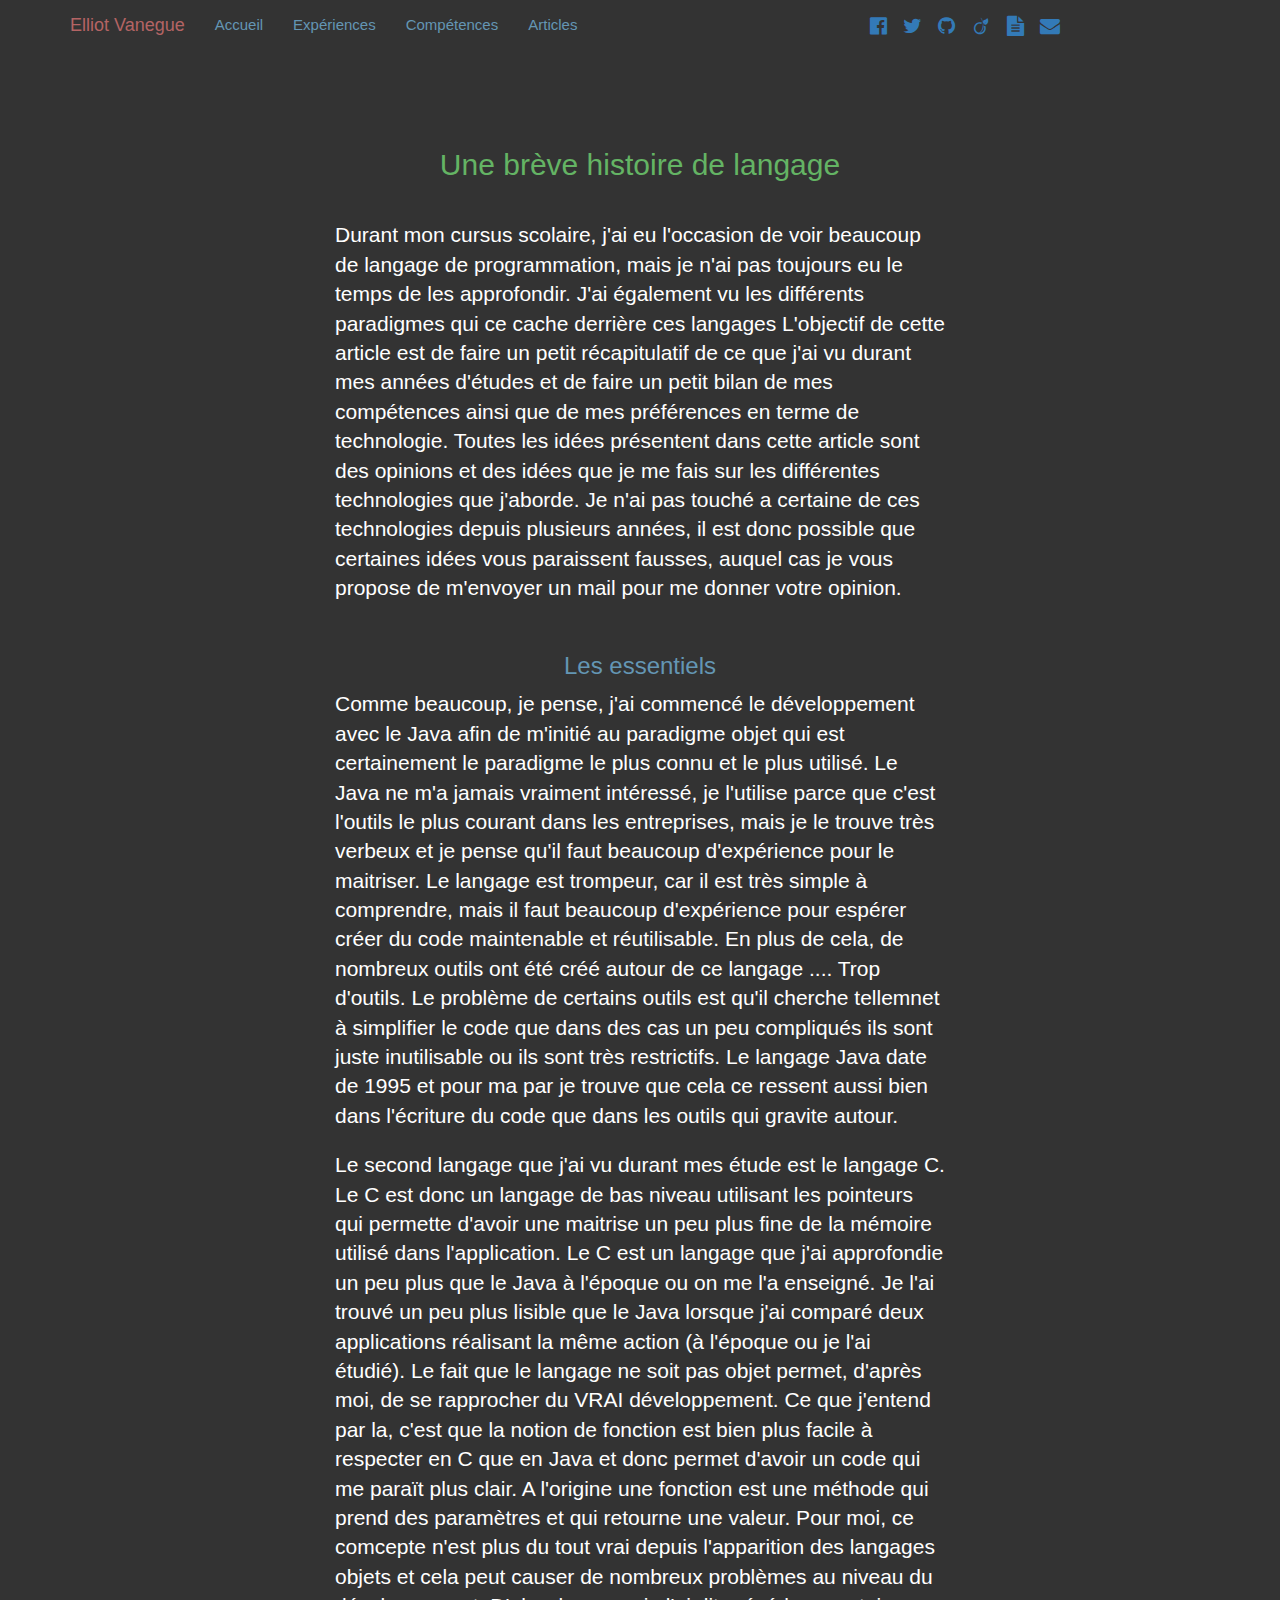
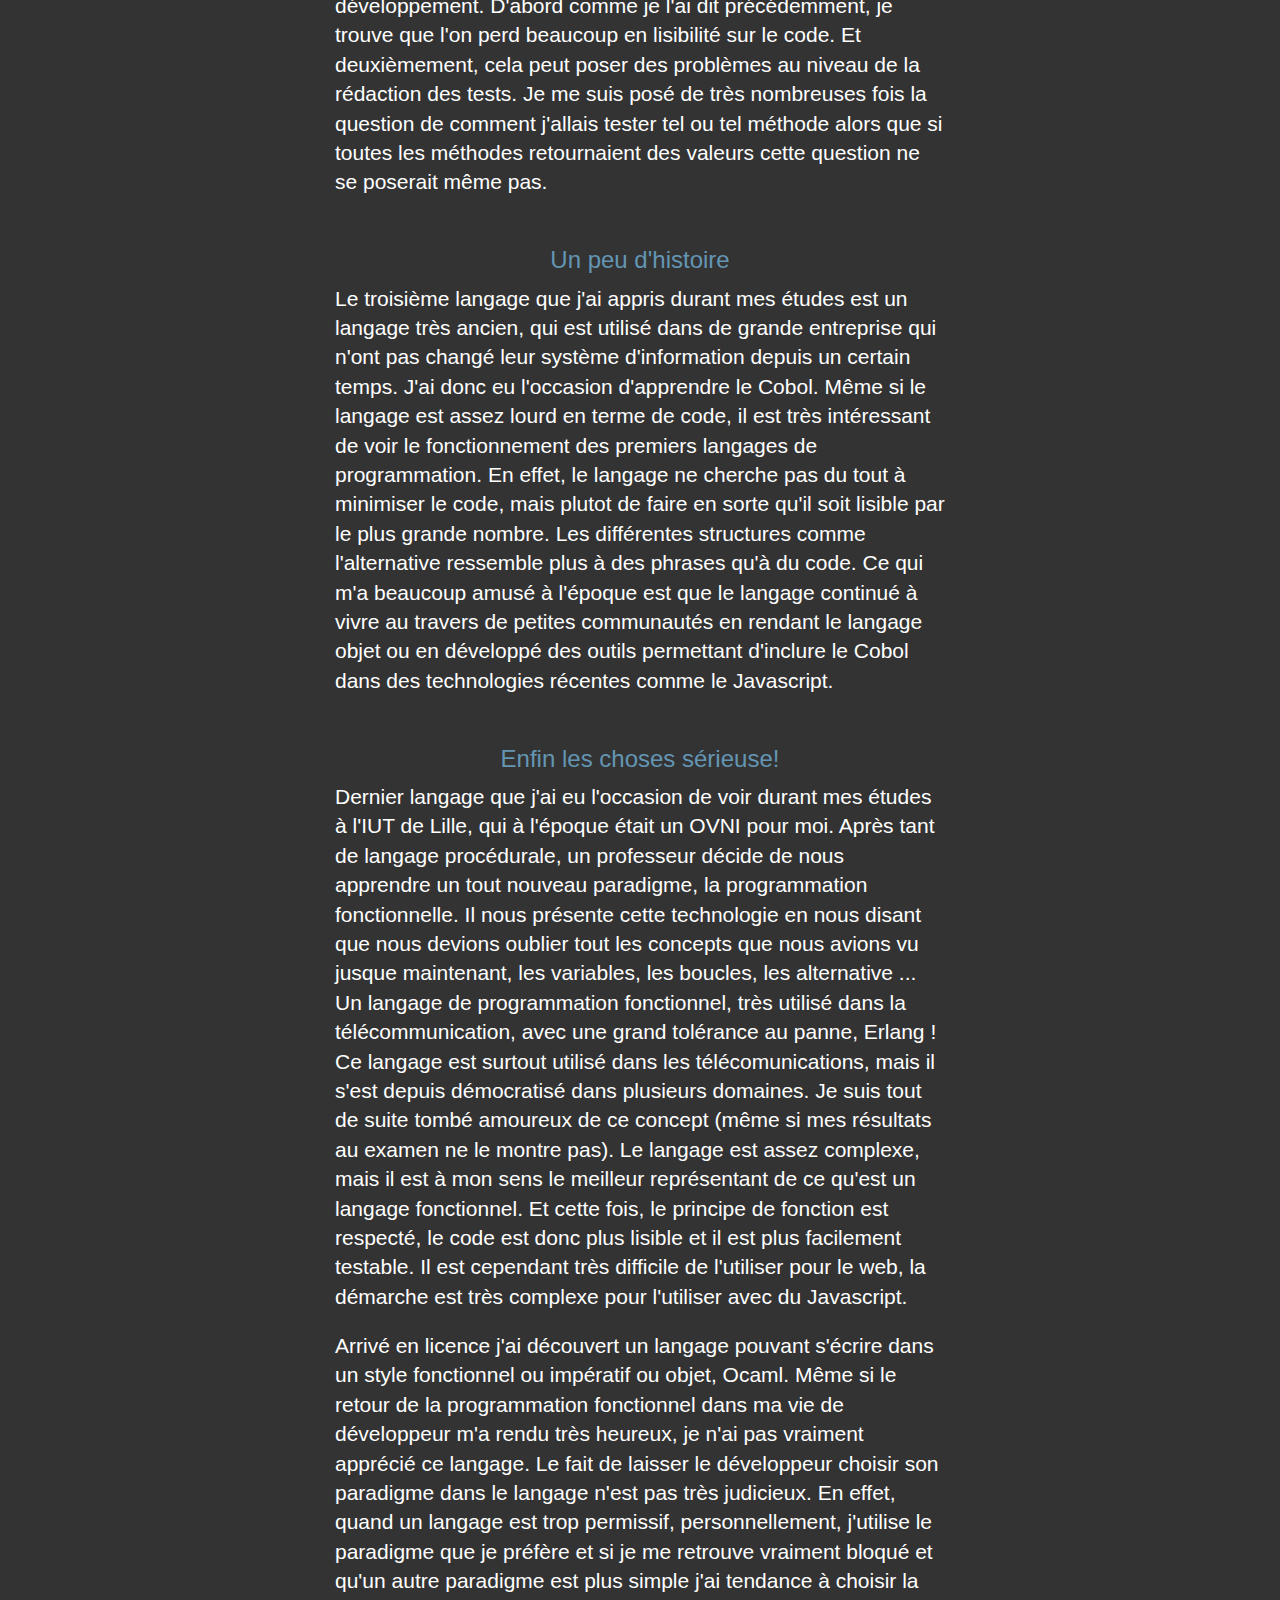
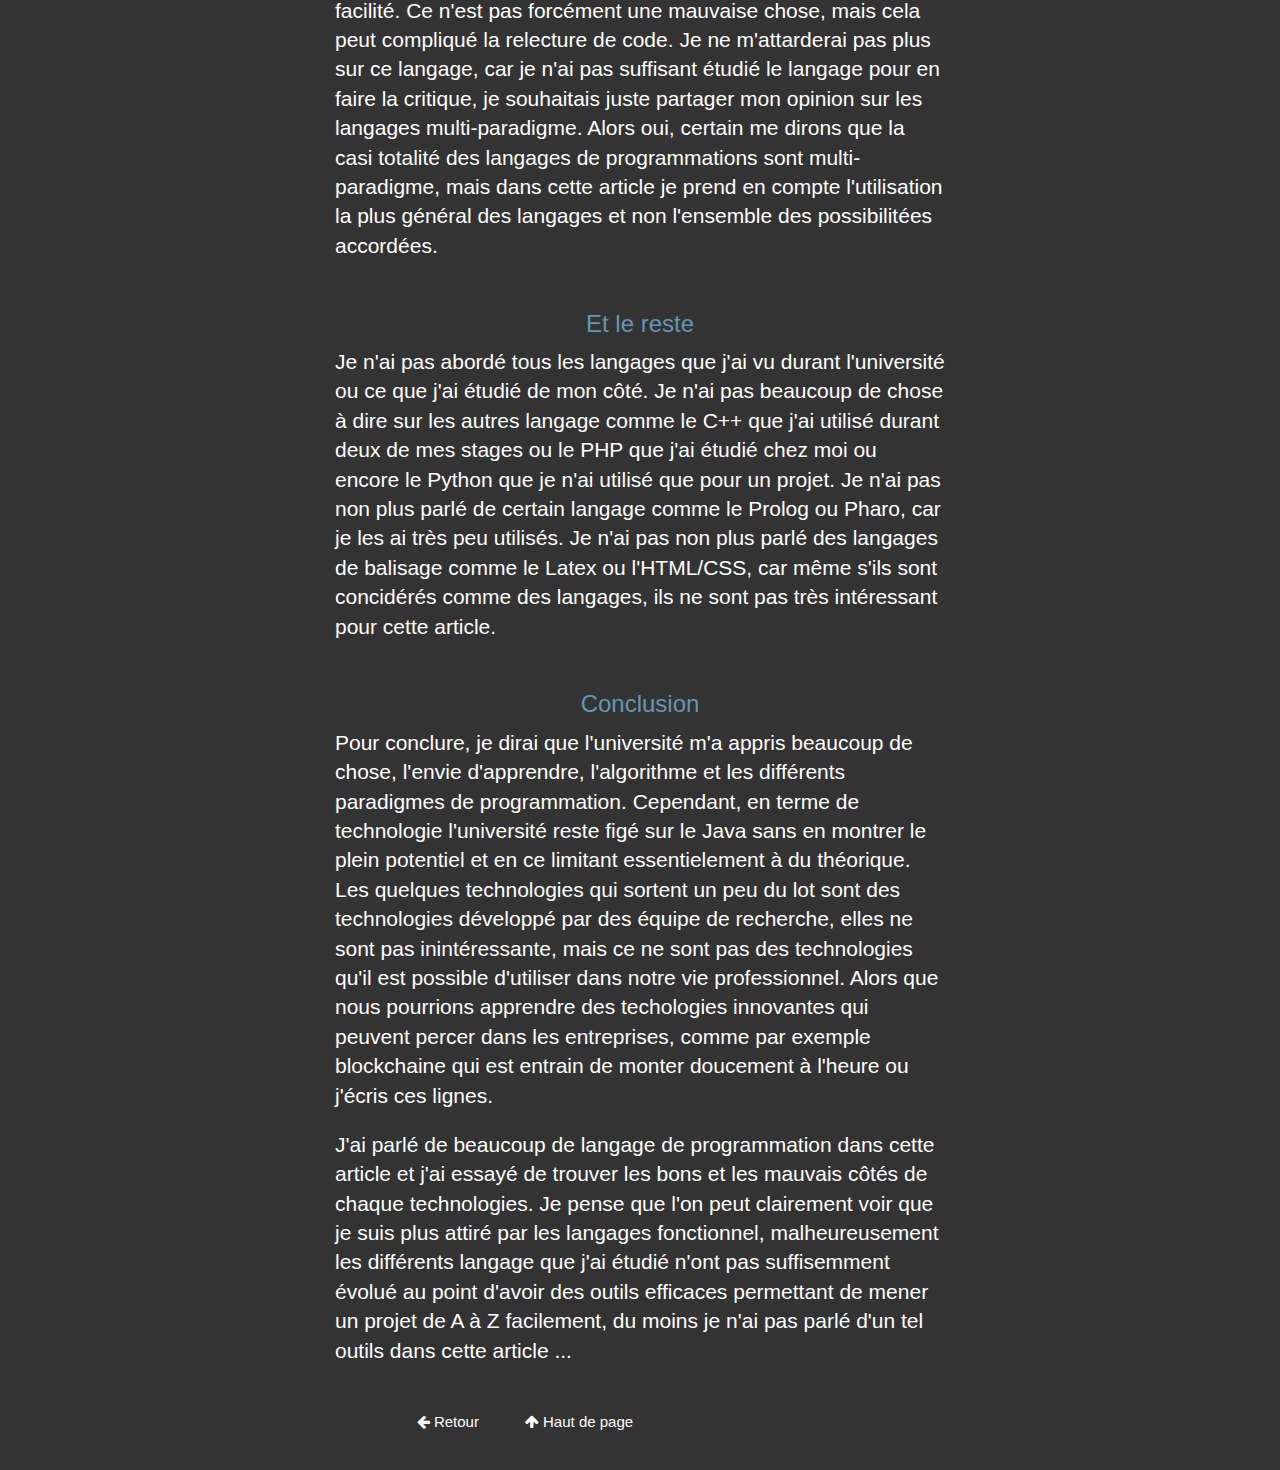
==== articles/articleLangue.html @ 7428392f "refonte du site" ====
<!DOCTYPE html>
<html lang="en">
  <head>
    <meta charset="utf-8">
    <meta http-equiv="X-UA-Compatible" content="IE=edge">
    <meta name="viewport" content="width=device-width, initial-scale=1">
    <!-- The above 3 meta tags *must* come first in the head; any other head content must come *after* these tags -->
    <meta name="description" content="">
    <meta name="author" content="">
    <link rel="icon" href="../../../favicon.ico">

    <title>Site personnel Elliot Vanegue</title>

    <!-- Bootstrap core CSS -->
    <link href="../bootstrap/css/bootstrap.min.css" rel="stylesheet">

    <!-- Custom styles for this template -->
    <link href="../style.css" rel="stylesheet">

    <!-- icone -->
    <link href="../font-awesome/css/font-awesome.min.css" rel="stylesheet">

    <!-- HTML5 shim and Respond.js for IE8 support of HTML5 elements and media queries -->
    <!--[if lt IE 9]>
      <script src="https://oss.maxcdn.com/html5shiv/3.7.3/html5shiv.min.js"></script>
      <script src="https://oss.maxcdn.com/respond/1.4.2/respond.min.js"></script>
    <![endif]-->
  </head>

  <body id="haut-de-page">

    <nav class="navbar navbar-default transparent">
      <div class="container">
        <div class="navbar-header">
          <a class="navbar-brand" href="index.html" id="title">Elliot Vanegue</a>
        </div>
        <div class="collapse navbar-collapse">
          <ul class="nav navbar-nav">
            <li><a href="index.html">Accueil</a></li>
            <li><a href="experience.html">Expériences</a></li>
            <li><a href="competence.html">Compétences</a></li>
            <li><a href="article.html">Articles</a></li>
          </ul>
          <ul class="fa-ul" id="socialNetwork">
            <li><a href="https://fr-fr.facebook.com/elliot.vanegue"><i class= "fa-li fa-lg fa fa-facebook-official"></i></a></li>
            <li><a href="https://twitter.com/agoryu15"><i class= "fa-li fa-lg fa fa-twitter"></i></a></li>
            <li><a href="https://github.com/agoryu?tab=repositories"><i class= "fa-li fa-lg fa fa-github"></i></a></li>
            <li><a href="http://fr.viadeo.com/fr/profile/elliot.vanegue"><i class= "fa-li fa-lg fa fa-viadeo"></i></a></li>
            <li><a href="documents/cvElliot.pdf"><i class= "fa-li fa-lg fa fa-file-text"></i></a></li>
            <li><a href="mailto:vang158@live.fr"><i class= "fa-li fa-lg fa fa-envelope"></i></a></li>
          </ul>
        </div><!--/.nav-collapse -->
      </div>
    </nav>

    <div class="container container-article">
      <div class="page-header">
        <h2>Une brève histoire de langage</h2>
      </div>
      <p class="lead">
        Durant mon cursus scolaire, j'ai eu l'occasion de voir beaucoup de langage de
        programmation, mais je n'ai pas toujours eu le temps de les approfondir.
        J'ai également vu les différents paradigmes qui ce cache derrière ces langages
        L'objectif de cette article est de faire un petit récapitulatif de ce que j'ai
        vu durant mes années d'études et de faire un petit bilan de mes compétences ainsi
        que de mes préférences en terme de technologie.

        <!-- peut etre mettre sa pour l'ensemble des articles -->
        Toutes les idées présentent dans
        cette article sont des opinions et des idées que je me fais sur les différentes
        technologies que j'aborde. Je n'ai pas touché a certaine de ces technologies depuis
        plusieurs années, il est donc possible que certaines idées vous paraissent fausses,
        auquel cas je vous propose de m'envoyer un mail pour me donner votre opinion.
      </p>

      <h3> Les essentiels </h3>
      <p class="lead">
        Comme beaucoup, je pense, j'ai commencé le développement avec le Java afin de
        m'initié au paradigme objet qui est certainement le paradigme le plus connu et
        le plus utilisé. Le Java ne m'a jamais vraiment intéressé, je l'utilise parce
        que c'est l'outils le plus courant dans les entreprises, mais je le trouve très
        verbeux et je pense qu'il faut beaucoup d'expérience pour le maitriser. Le langage
        est trompeur, car il est très simple à comprendre, mais il faut beaucoup d'expérience
        pour espérer créer du code maintenable et réutilisable. En plus de cela, de nombreux outils
        ont été créé autour de ce langage .... Trop d'outils. Le problème de certains
        outils est qu'il cherche tellemnet à simplifier le code que dans des cas un peu
        compliqués ils sont juste inutilisable ou ils sont très restrictifs. Le langage
        Java date de 1995 et pour ma par je trouve que cela ce ressent aussi bien dans
        l'écriture du code que dans les outils qui gravite autour.
      </p>

      <p class="lead">
        Le second langage que j'ai vu durant mes étude est le langage C. Le C est donc
        un langage de bas niveau utilisant les pointeurs qui permette d'avoir une maitrise
        un peu plus fine de la mémoire utilisé dans l'application. Le C est un langage
        que j'ai approfondie un peu plus que le Java à l'époque ou on me l'a enseigné.
        Je l'ai trouvé un peu plus lisible que le Java lorsque j'ai comparé deux applications
        réalisant la même action (à l'époque ou je l'ai étudié). Le fait que le langage ne soit pas objet permet, d'après
        moi, de se rapprocher du VRAI développement. Ce que j'entend par la, c'est que
        la notion de fonction est bien plus facile à respecter en C que en Java et donc
        permet d'avoir un code qui me paraït plus clair. A l'origine une fonction est
        une méthode qui prend des paramètres et qui retourne une valeur. Pour moi, ce
        comcepte n'est plus du tout vrai depuis l'apparition des langages objets et cela
        peut causer de nombreux problèmes au niveau du développement. D'abord comme je
        l'ai dit précédemment, je trouve que l'on perd beaucoup en lisibilité sur le code.
        Et deuxièmement, cela peut poser des problèmes au niveau de la rédaction des tests.
        Je me suis posé de très nombreuses fois la question de comment j'allais tester
        tel ou tel méthode alors que si toutes les méthodes retournaient des valeurs cette
        question ne se poserait même pas.
      </p>

      <h3> Un peu d'histoire </h3>
      <p class="lead">
        Le troisième langage que j'ai appris durant mes études est un langage très ancien,
        qui est utilisé dans de grande entreprise qui n'ont pas changé leur système
        d'information depuis un certain temps. J'ai donc eu l'occasion d'apprendre le
        Cobol. Même si le langage est assez lourd en terme de code, il est très intéressant
        de voir le fonctionnement des premiers langages de programmation. En effet, le
        langage ne cherche pas du tout à minimiser le code, mais plutot de faire en
        sorte qu'il soit lisible par le plus grande nombre. Les différentes structures
        comme l'alternative ressemble plus à des phrases qu'à du code. Ce qui m'a
        beaucoup amusé à l'époque est que le langage continué à vivre au travers de petites
        communautés en rendant le langage objet ou en développé des outils permettant
        d'inclure le Cobol dans des technologies récentes comme le Javascript.
      </p>

      <h3> Enfin les choses sérieuse! </h3>
      <p class="lead">
        Dernier langage que j'ai eu l'occasion de voir durant mes études à l'IUT de Lille,
        qui à l'époque était un OVNI pour moi. Après tant de langage procédurale, un
        professeur décide de nous apprendre un tout nouveau paradigme, la programmation
        fonctionnelle. Il nous présente
        cette technologie en nous disant que nous devions oublier tout les concepts que
        nous avions vu jusque maintenant, les variables, les boucles, les alternative ...
        Un langage de programmation fonctionnel, très utilisé dans la télécommunication,
        avec une grand tolérance au panne, Erlang ! Ce langage est surtout utilisé dans
        les télécomunications, mais il s'est depuis démocratisé dans plusieurs domaines.
        Je suis tout de suite tombé amoureux de ce concept (même si mes résultats au examen
        ne le montre pas). Le langage est assez complexe, mais il est à mon sens le meilleur
        représentant de ce qu'est un langage fonctionnel. Et cette fois, le principe de
        fonction est respecté, le code est donc plus lisible et il est plus facilement testable.
        Il est cependant très difficile de l'utiliser pour le web, la démarche est très
        complexe pour l'utiliser avec du Javascript.
      </p>

      <p class="lead">
        Arrivé en licence j'ai découvert un langage pouvant s'écrire dans un style fonctionnel
        ou impératif ou objet, Ocaml. Même si le retour de la programmation fonctionnel
        dans ma vie de développeur m'a rendu très heureux, je n'ai pas vraiment apprécié
        ce langage. Le fait de laisser le développeur choisir son paradigme dans le langage
        n'est pas très judicieux. En effet, quand un langage est trop permissif, personnellement,
        j'utilise le paradigme que je préfère et si je me retrouve vraiment bloqué et
        qu'un autre paradigme est plus simple j'ai tendance à choisir la facilité. Ce
        n'est pas forcément une mauvaise chose, mais cela peut compliqué la relecture de
        code. Je ne m'attarderai pas plus sur ce langage, car je n'ai pas suffisant étudié le
        langage pour en faire la critique, je souhaitais juste partager mon opinion sur
        les langages multi-paradigme. Alors oui, certain me dirons que la casi totalité
        des langages de programmations sont multi-paradigme, mais dans cette article
        je prend en compte l'utilisation la plus général des langages et non l'ensemble
        des possibilitées accordées.
      </p>

      <h3> Et le reste </h3>
      <p class="lead">
        Je n'ai pas abordé tous les langages que j'ai vu durant l'université ou ce que
        j'ai étudié de mon côté. Je n'ai pas beaucoup de chose à dire sur les autres
        langage comme le C++ que j'ai utilisé durant deux de mes stages ou le PHP que
        j'ai étudié chez moi ou encore le Python que je n'ai utilisé que pour un projet.
        Je n'ai pas non plus parlé de certain langage comme le
        Prolog ou Pharo, car je les ai très peu utilisés. Je n'ai pas non plus parlé
        des langages de balisage comme le Latex ou l'HTML/CSS, car même s'ils sont
        concidérés comme des langages, ils ne sont pas très intéressant pour cette article.
      </p>

      <h3> Conclusion </h3>
      <p class="lead">
        Pour conclure, je dirai que l'université m'a appris beaucoup de chose, l'envie
        d'apprendre, l'algorithme et les différents paradigmes de programmation. Cependant,
        en terme de technologie l'université reste figé sur le Java sans en montrer le
        plein potentiel et en ce limitant essentielement à du théorique. Les quelques
        technologies qui sortent un peu du lot sont des technologies développé par des
        équipe de recherche, elles ne sont pas inintéressante, mais ce ne sont pas des
        technologies qu'il est possible d'utiliser dans notre vie professionnel. Alors
        que nous pourrions apprendre des techologies innovantes qui peuvent percer dans
        les entreprises, comme par exemple blockchaine qui est entrain de monter doucement
        à l'heure ou j'écris ces lignes.
      </p>

      <p class="lead">
        J'ai parlé de beaucoup de langage de programmation dans cette article et j'ai
        essayé de trouver les bons et les mauvais côtés de chaque technologies. Je pense
        que l'on peut clairement voir que je suis plus attiré par les langages fonctionnel,
        malheureusement les différents langage que j'ai étudié n'ont pas suffisemment
        évolué au point d'avoir des outils efficaces permettant de mener un projet de
        A à Z facilement, du moins je n'ai pas parlé d'un tel outils dans cette article ...
      </p>
    </div>

    <footer class="footer">
      <div class="container">
        <a href="../article.html"><i class="fa fa-arrow-left"></i> Retour </a>
        <a href="articleLangue.html#haut-de-page"><i class="fa fa-arrow-up"></i> Haut de page </a>
      </div>
    </footer>

    <script src="https://ajax.googleapis.com/ajax/libs/jquery/1.12.4/jquery.min.js"></script>
    <script>window.jQuery || document.write('<script src="../bootstrap/js/vendor/jquery.min.js"><\/script>')</script>
    <script src="../bootstrap/js/bootstrap.min.js"></script>
  </body>
</html>
---- style.css ----
/* Sticky footer styles
-------------------------------------------------- */
body {
  /* Margin bottom by footer height */
  background-color: #333;
  font-size: 150%;
}

h3 {
  padding-top: 5%;
  color: rgb(100, 150, 180);
  text-align: center;
}


/* Custom page CSS
-------------------------------------------------- */
/* Not required for template or sticky footer method. */

body > .container {
  /*padding: 60px 15px 0;*/
  padding-top: 3%; /* IMPORTANT */
  left: 30%; /* IMPORTANT */
  display: block;
  width: 40%;
}

body > .container-article {
  width: 50%;
  left: 25%;
}

.container .text-muted {
  margin: 20px 0;
}

.footer > .container {
  padding-left: 25%;
  padding-top: 2%;
  padding-bottom: 3%;
}

.footer > .container > a {
  padding-left: 5%;
  color: white;
  text-decoration: none;
}

.footer > .container > a:hover {
  color: red;
}

td {
  color: white;
}

#socialNetwork {
  padding-left: 70% !important;
}

#socialNetwork > li {
  display: inline-block;
}
#socialNetwork > li + li {
  margin-left: 10%;
}

#title {
  color: rgb(180, 100, 100);
}

#copyleft {
  width: 3%;
}

.navbar-default .navbar-nav > li > a {
  color: rgb(100, 150, 180);
}

.selected {
  border-bottom-color: rgb(100, 150, 180);
  border-bottom-style: solid;
}

.navbar-default .navbar-nav > li > a:hover {
  color: white;
}

.transparent {
  background-color: transparent;
  border-style: none;
}

.page-header {
  color: rgb(100, 180, 100);
  border-style: none;
  text-align: center;
}

.lead {
  color: white;
}

#articles {
  color: white;
  text-decoration: none;
}

.article {
  color: white;
  font-size: 130%;
}

@media (max-width: 640px) {
  #title {
    position: relative;
  }

  .collapse {
    display: block !important;
  }

  #socialNetwork > li + li {
    margin-left: 15%;
  }

  #socialNetwork {
      padding-left: 10% !important;
  }

  .container {
    width: 100% !important;
  }
}

@media (min-width: 640px) and (max-width: 800px) {
  #socialNetwork {
      padding-left: 10% !important;
  }

  #socialNetwork > li + li {
    margin-left: 4%;
  }
}
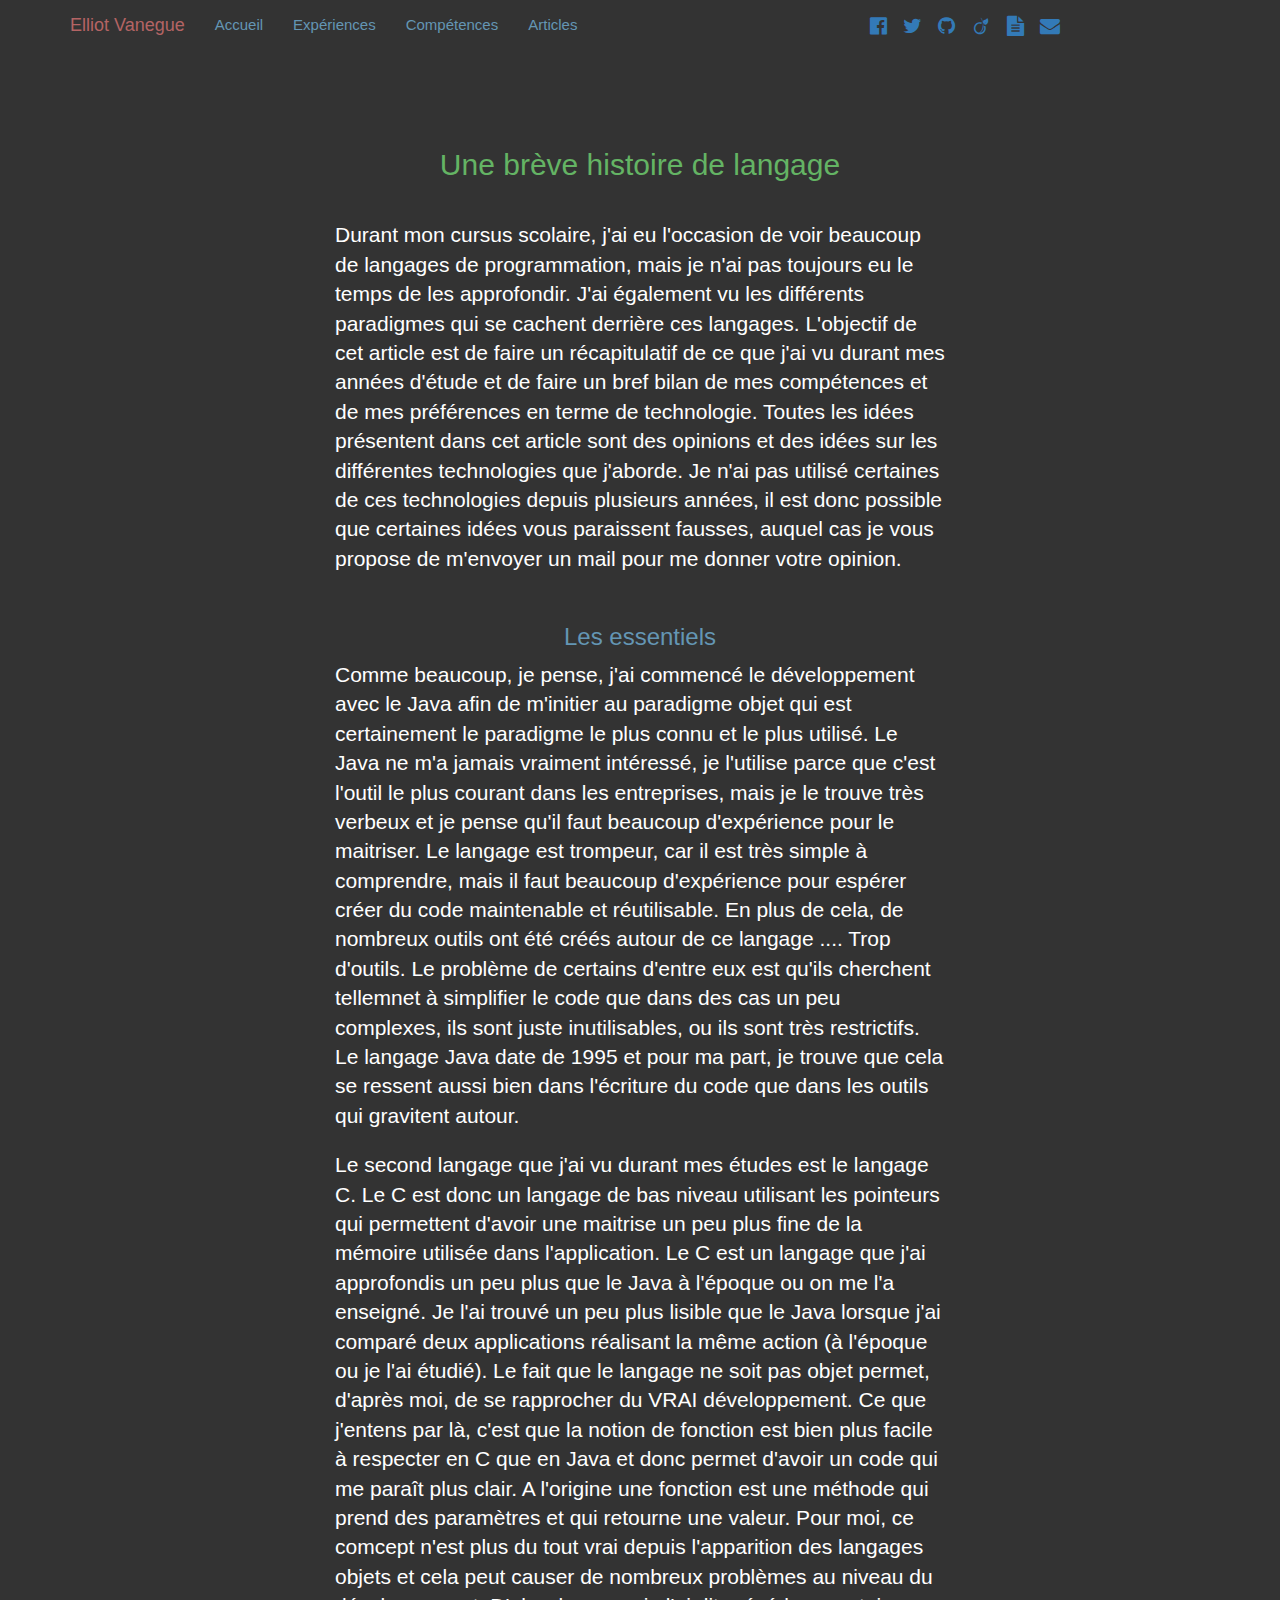
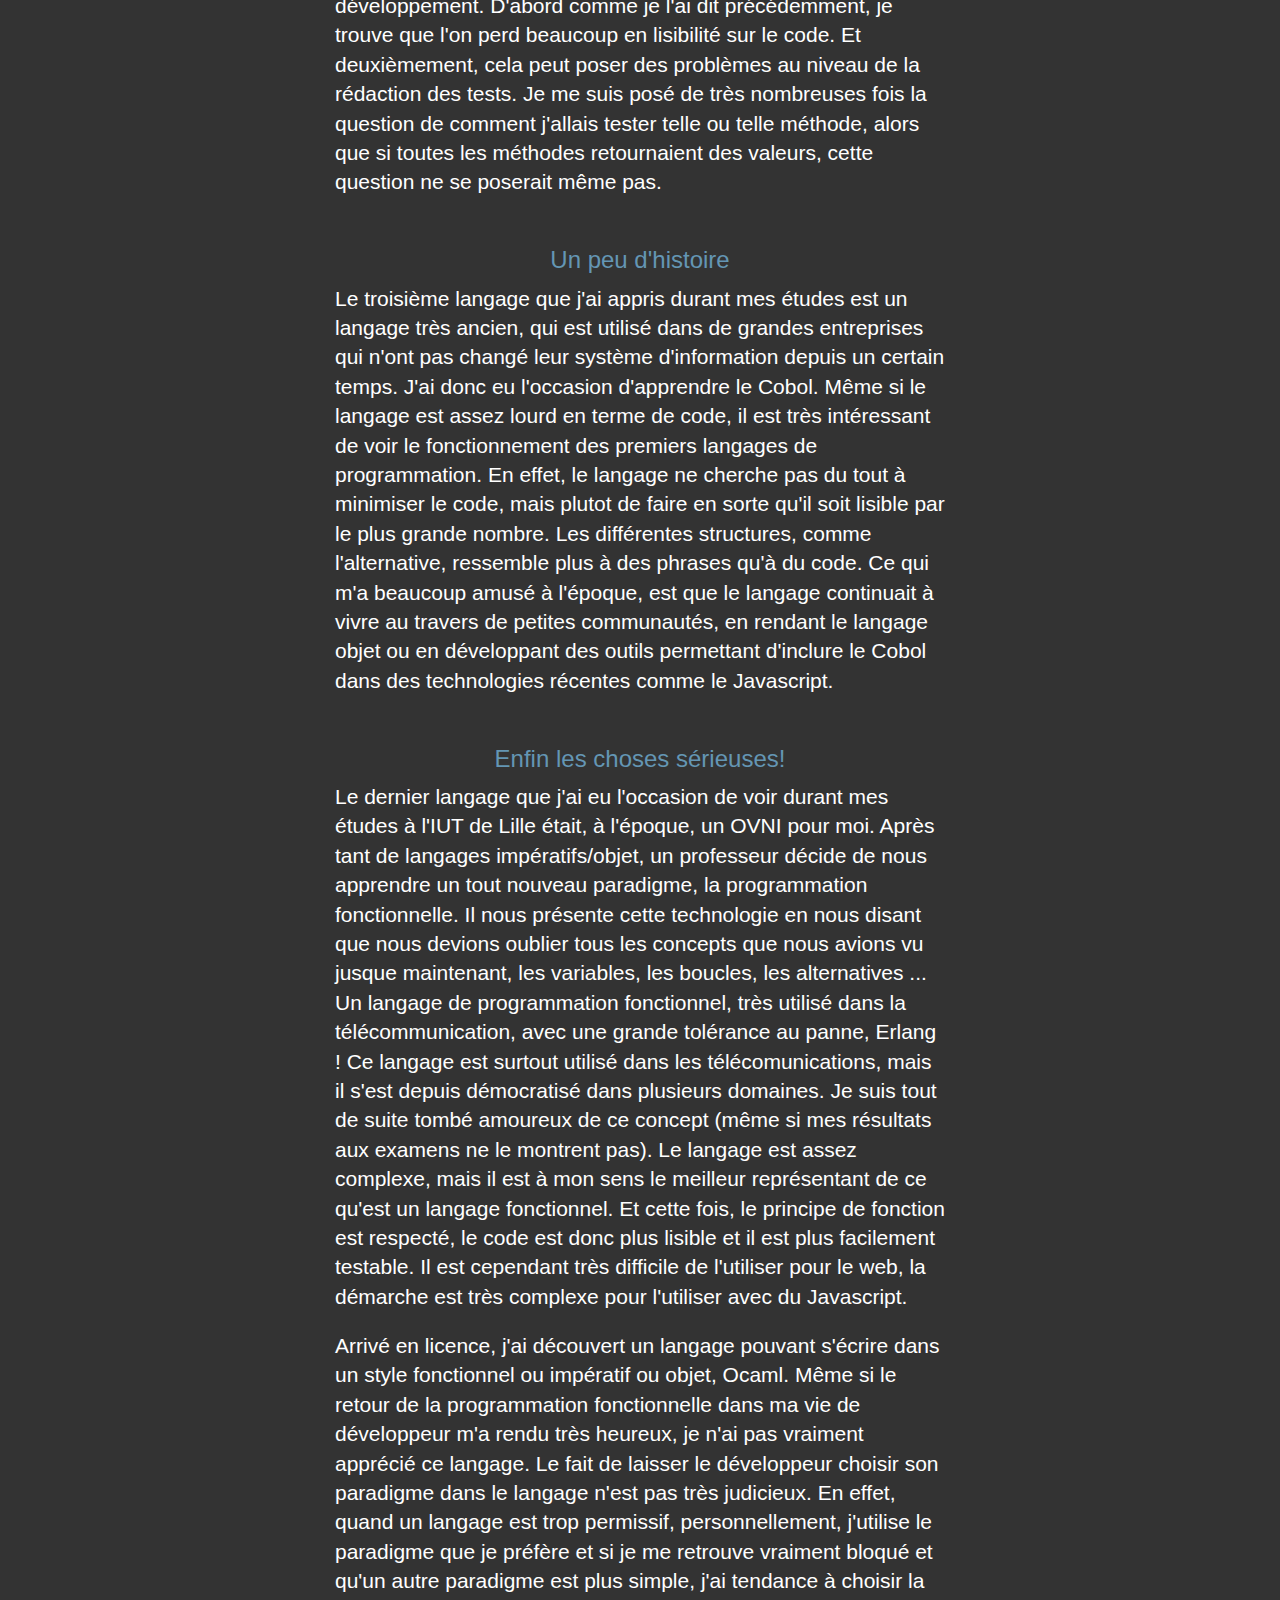
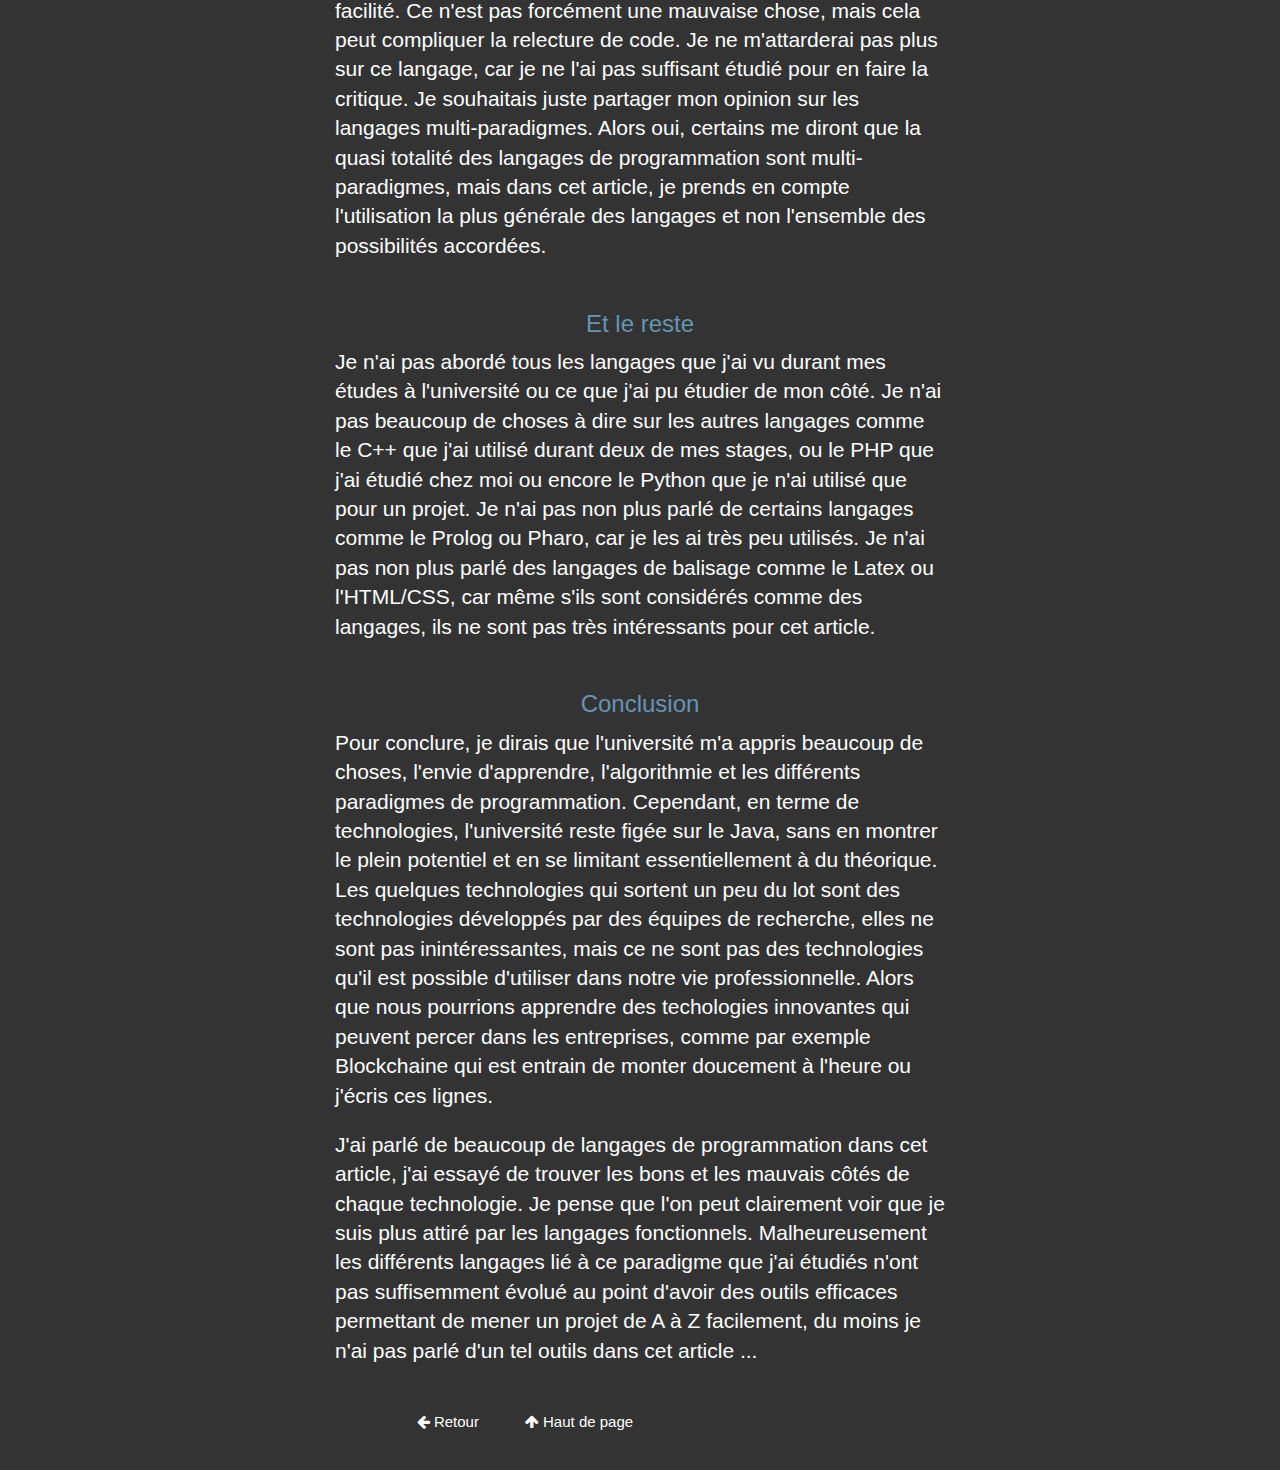
==== commit 6cecbafd: "correction orthographe" ====
--- a/articles/articleLangue.html
+++ b/articles/articleLangue.html
@@ -58,17 +58,17 @@
         <h2>Une brève histoire de langage</h2>
       </div>
       <p class="lead">
-        Durant mon cursus scolaire, j'ai eu l'occasion de voir beaucoup de langage de
+        Durant mon cursus scolaire, j'ai eu l'occasion de voir beaucoup de langages de
         programmation, mais je n'ai pas toujours eu le temps de les approfondir.
-        J'ai également vu les différents paradigmes qui ce cache derrière ces langages
-        L'objectif de cette article est de faire un petit récapitulatif de ce que j'ai
-        vu durant mes années d'études et de faire un petit bilan de mes compétences ainsi
-        que de mes préférences en terme de technologie.
+        J'ai également vu les différents paradigmes qui se cachent derrière ces langages.
+        L'objectif de cet article est de faire un récapitulatif de ce que j'ai
+        vu durant mes années d'étude et de faire un bref bilan de mes compétences et
+        de mes préférences en terme de technologie.
 
         <!-- peut etre mettre sa pour l'ensemble des articles -->
         Toutes les idées présentent dans
-        cette article sont des opinions et des idées que je me fais sur les différentes
-        technologies que j'aborde. Je n'ai pas touché a certaine de ces technologies depuis
+        cet article sont des opinions et des idées sur les différentes
+        technologies que j'aborde. Je n'ai pas utilisé certaines de ces technologies depuis
         plusieurs années, il est donc possible que certaines idées vous paraissent fausses,
         auquel cas je vous propose de m'envoyer un mail pour me donner votre opinion.
       </p>
@@ -76,67 +76,67 @@
       <h3> Les essentiels </h3>
       <p class="lead">
         Comme beaucoup, je pense, j'ai commencé le développement avec le Java afin de
-        m'initié au paradigme objet qui est certainement le paradigme le plus connu et
+        m'initier au paradigme objet qui est certainement le paradigme le plus connu et
         le plus utilisé. Le Java ne m'a jamais vraiment intéressé, je l'utilise parce
-        que c'est l'outils le plus courant dans les entreprises, mais je le trouve très
+        que c'est l'outil le plus courant dans les entreprises, mais je le trouve très
         verbeux et je pense qu'il faut beaucoup d'expérience pour le maitriser. Le langage
         est trompeur, car il est très simple à comprendre, mais il faut beaucoup d'expérience
         pour espérer créer du code maintenable et réutilisable. En plus de cela, de nombreux outils
-        ont été créé autour de ce langage .... Trop d'outils. Le problème de certains
-        outils est qu'il cherche tellemnet à simplifier le code que dans des cas un peu
-        compliqués ils sont juste inutilisable ou ils sont très restrictifs. Le langage
-        Java date de 1995 et pour ma par je trouve que cela ce ressent aussi bien dans
-        l'écriture du code que dans les outils qui gravite autour.
-      </p>
-
-      <p class="lead">
-        Le second langage que j'ai vu durant mes étude est le langage C. Le C est donc
-        un langage de bas niveau utilisant les pointeurs qui permette d'avoir une maitrise
-        un peu plus fine de la mémoire utilisé dans l'application. Le C est un langage
-        que j'ai approfondie un peu plus que le Java à l'époque ou on me l'a enseigné.
+        ont été créés autour de ce langage .... Trop d'outils. Le problème de certains
+        d'entre eux est qu'ils cherchent tellemnet à simplifier le code que dans des cas un peu
+        complexes, ils sont juste inutilisables, ou ils sont très restrictifs. Le langage
+        Java date de 1995 et pour ma part, je trouve que cela se ressent aussi bien dans
+        l'écriture du code que dans les outils qui gravitent autour.
+      </p>
+
+      <p class="lead">
+        Le second langage que j'ai vu durant mes études est le langage C. Le C est donc
+        un langage de bas niveau utilisant les pointeurs qui permettent d'avoir une maitrise
+        un peu plus fine de la mémoire utilisée dans l'application. Le C est un langage
+        que j'ai approfondis un peu plus que le Java à l'époque ou on me l'a enseigné.
         Je l'ai trouvé un peu plus lisible que le Java lorsque j'ai comparé deux applications
         réalisant la même action (à l'époque ou je l'ai étudié). Le fait que le langage ne soit pas objet permet, d'après
-        moi, de se rapprocher du VRAI développement. Ce que j'entend par la, c'est que
+        moi, de se rapprocher du VRAI développement. Ce que j'entens par là, c'est que
         la notion de fonction est bien plus facile à respecter en C que en Java et donc
-        permet d'avoir un code qui me paraït plus clair. A l'origine une fonction est
+        permet d'avoir un code qui me paraît plus clair. A l'origine une fonction est
         une méthode qui prend des paramètres et qui retourne une valeur. Pour moi, ce
-        comcepte n'est plus du tout vrai depuis l'apparition des langages objets et cela
+        comcept n'est plus du tout vrai depuis l'apparition des langages objets et cela
         peut causer de nombreux problèmes au niveau du développement. D'abord comme je
         l'ai dit précédemment, je trouve que l'on perd beaucoup en lisibilité sur le code.
         Et deuxièmement, cela peut poser des problèmes au niveau de la rédaction des tests.
         Je me suis posé de très nombreuses fois la question de comment j'allais tester
-        tel ou tel méthode alors que si toutes les méthodes retournaient des valeurs cette
+        telle ou telle méthode, alors que si toutes les méthodes retournaient des valeurs, cette
         question ne se poserait même pas.
       </p>
 
       <h3> Un peu d'histoire </h3>
       <p class="lead">
         Le troisième langage que j'ai appris durant mes études est un langage très ancien,
-        qui est utilisé dans de grande entreprise qui n'ont pas changé leur système
+        qui est utilisé dans de grandes entreprises qui n'ont pas changé leur système
         d'information depuis un certain temps. J'ai donc eu l'occasion d'apprendre le
         Cobol. Même si le langage est assez lourd en terme de code, il est très intéressant
         de voir le fonctionnement des premiers langages de programmation. En effet, le
         langage ne cherche pas du tout à minimiser le code, mais plutot de faire en
-        sorte qu'il soit lisible par le plus grande nombre. Les différentes structures
-        comme l'alternative ressemble plus à des phrases qu'à du code. Ce qui m'a
-        beaucoup amusé à l'époque est que le langage continué à vivre au travers de petites
-        communautés en rendant le langage objet ou en développé des outils permettant
+        sorte qu'il soit lisible par le plus grande nombre. Les différentes structures,
+        comme l'alternative, ressemble plus à des phrases qu'à du code. Ce qui m'a
+        beaucoup amusé à l'époque, est que le langage continuait à vivre au travers de petites
+        communautés, en rendant le langage objet ou en développant des outils permettant
         d'inclure le Cobol dans des technologies récentes comme le Javascript.
       </p>
 
-      <h3> Enfin les choses sérieuse! </h3>
-      <p class="lead">
-        Dernier langage que j'ai eu l'occasion de voir durant mes études à l'IUT de Lille,
-        qui à l'époque était un OVNI pour moi. Après tant de langage procédurale, un
+      <h3> Enfin les choses sérieuses! </h3>
+      <p class="lead">
+        Le dernier langage que j'ai eu l'occasion de voir durant mes études à l'IUT de Lille était,
+        à l'époque, un OVNI pour moi. Après tant de langages impératifs/objet, un
         professeur décide de nous apprendre un tout nouveau paradigme, la programmation
         fonctionnelle. Il nous présente
-        cette technologie en nous disant que nous devions oublier tout les concepts que
-        nous avions vu jusque maintenant, les variables, les boucles, les alternative ...
+        cette technologie en nous disant que nous devions oublier tous les concepts que
+        nous avions vu jusque maintenant, les variables, les boucles, les alternatives ...
         Un langage de programmation fonctionnel, très utilisé dans la télécommunication,
-        avec une grand tolérance au panne, Erlang ! Ce langage est surtout utilisé dans
+        avec une grande tolérance au panne, Erlang ! Ce langage est surtout utilisé dans
         les télécomunications, mais il s'est depuis démocratisé dans plusieurs domaines.
-        Je suis tout de suite tombé amoureux de ce concept (même si mes résultats au examen
-        ne le montre pas). Le langage est assez complexe, mais il est à mon sens le meilleur
+        Je suis tout de suite tombé amoureux de ce concept (même si mes résultats aux examens
+        ne le montrent pas). Le langage est assez complexe, mais il est à mon sens le meilleur
         représentant de ce qu'est un langage fonctionnel. Et cette fois, le principe de
         fonction est respecté, le code est donc plus lisible et il est plus facilement testable.
         Il est cependant très difficile de l'utiliser pour le web, la démarche est très
@@ -144,55 +144,55 @@
       </p>
 
       <p class="lead">
-        Arrivé en licence j'ai découvert un langage pouvant s'écrire dans un style fonctionnel
-        ou impératif ou objet, Ocaml. Même si le retour de la programmation fonctionnel
+        Arrivé en licence, j'ai découvert un langage pouvant s'écrire dans un style fonctionnel
+        ou impératif ou objet, Ocaml. Même si le retour de la programmation fonctionnelle
         dans ma vie de développeur m'a rendu très heureux, je n'ai pas vraiment apprécié
         ce langage. Le fait de laisser le développeur choisir son paradigme dans le langage
         n'est pas très judicieux. En effet, quand un langage est trop permissif, personnellement,
         j'utilise le paradigme que je préfère et si je me retrouve vraiment bloqué et
-        qu'un autre paradigme est plus simple j'ai tendance à choisir la facilité. Ce
-        n'est pas forcément une mauvaise chose, mais cela peut compliqué la relecture de
-        code. Je ne m'attarderai pas plus sur ce langage, car je n'ai pas suffisant étudié le
-        langage pour en faire la critique, je souhaitais juste partager mon opinion sur
-        les langages multi-paradigme. Alors oui, certain me dirons que la casi totalité
-        des langages de programmations sont multi-paradigme, mais dans cette article
-        je prend en compte l'utilisation la plus général des langages et non l'ensemble
-        des possibilitées accordées.
+        qu'un autre paradigme est plus simple, j'ai tendance à choisir la facilité. Ce
+        n'est pas forcément une mauvaise chose, mais cela peut compliquer la relecture de
+        code. Je ne m'attarderai pas plus sur ce langage, car je ne l'ai pas suffisant étudié
+        pour en faire la critique. Je souhaitais juste partager mon opinion sur
+        les langages multi-paradigmes. Alors oui, certains me diront que la quasi totalité
+        des langages de programmation sont multi-paradigmes, mais dans cet article,
+        je prends en compte l'utilisation la plus générale des langages et non l'ensemble
+        des possibilités accordées.
       </p>
 
       <h3> Et le reste </h3>
       <p class="lead">
-        Je n'ai pas abordé tous les langages que j'ai vu durant l'université ou ce que
-        j'ai étudié de mon côté. Je n'ai pas beaucoup de chose à dire sur les autres
-        langage comme le C++ que j'ai utilisé durant deux de mes stages ou le PHP que
+        Je n'ai pas abordé tous les langages que j'ai vu durant mes études à l'université ou ce que
+        j'ai pu étudier de mon côté. Je n'ai pas beaucoup de choses à dire sur les autres
+        langages comme le C++ que j'ai utilisé durant deux de mes stages, ou le PHP que
         j'ai étudié chez moi ou encore le Python que je n'ai utilisé que pour un projet.
-        Je n'ai pas non plus parlé de certain langage comme le
+        Je n'ai pas non plus parlé de certains langages comme le
         Prolog ou Pharo, car je les ai très peu utilisés. Je n'ai pas non plus parlé
         des langages de balisage comme le Latex ou l'HTML/CSS, car même s'ils sont
-        concidérés comme des langages, ils ne sont pas très intéressant pour cette article.
+        considérés comme des langages, ils ne sont pas très intéressants pour cet article.
       </p>
 
       <h3> Conclusion </h3>
       <p class="lead">
-        Pour conclure, je dirai que l'université m'a appris beaucoup de chose, l'envie
-        d'apprendre, l'algorithme et les différents paradigmes de programmation. Cependant,
-        en terme de technologie l'université reste figé sur le Java sans en montrer le
-        plein potentiel et en ce limitant essentielement à du théorique. Les quelques
-        technologies qui sortent un peu du lot sont des technologies développé par des
-        équipe de recherche, elles ne sont pas inintéressante, mais ce ne sont pas des
-        technologies qu'il est possible d'utiliser dans notre vie professionnel. Alors
+        Pour conclure, je dirais que l'université m'a appris beaucoup de choses, l'envie
+        d'apprendre, l'algorithmie et les différents paradigmes de programmation. Cependant,
+        en terme de technologies, l'université reste figée sur le Java, sans en montrer le
+        plein potentiel et en se limitant essentiellement à du théorique. Les quelques
+        technologies qui sortent un peu du lot sont des technologies développés par des
+        équipes de recherche, elles ne sont pas inintéressantes, mais ce ne sont pas des
+        technologies qu'il est possible d'utiliser dans notre vie professionnelle. Alors
         que nous pourrions apprendre des techologies innovantes qui peuvent percer dans
-        les entreprises, comme par exemple blockchaine qui est entrain de monter doucement
+        les entreprises, comme par exemple Blockchaine qui est entrain de monter doucement
         à l'heure ou j'écris ces lignes.
       </p>
 
       <p class="lead">
-        J'ai parlé de beaucoup de langage de programmation dans cette article et j'ai
-        essayé de trouver les bons et les mauvais côtés de chaque technologies. Je pense
-        que l'on peut clairement voir que je suis plus attiré par les langages fonctionnel,
-        malheureusement les différents langage que j'ai étudié n'ont pas suffisemment
+        J'ai parlé de beaucoup de langages de programmation dans cet article, j'ai
+        essayé de trouver les bons et les mauvais côtés de chaque technologie. Je pense
+        que l'on peut clairement voir que je suis plus attiré par les langages fonctionnels.
+        Malheureusement les différents langages lié à ce paradigme que j'ai étudiés n'ont pas suffisemment
         évolué au point d'avoir des outils efficaces permettant de mener un projet de
-        A à Z facilement, du moins je n'ai pas parlé d'un tel outils dans cette article ...
+        A à Z facilement, du moins je n'ai pas parlé d'un tel outils dans cet article ...
       </p>
     </div>
 
